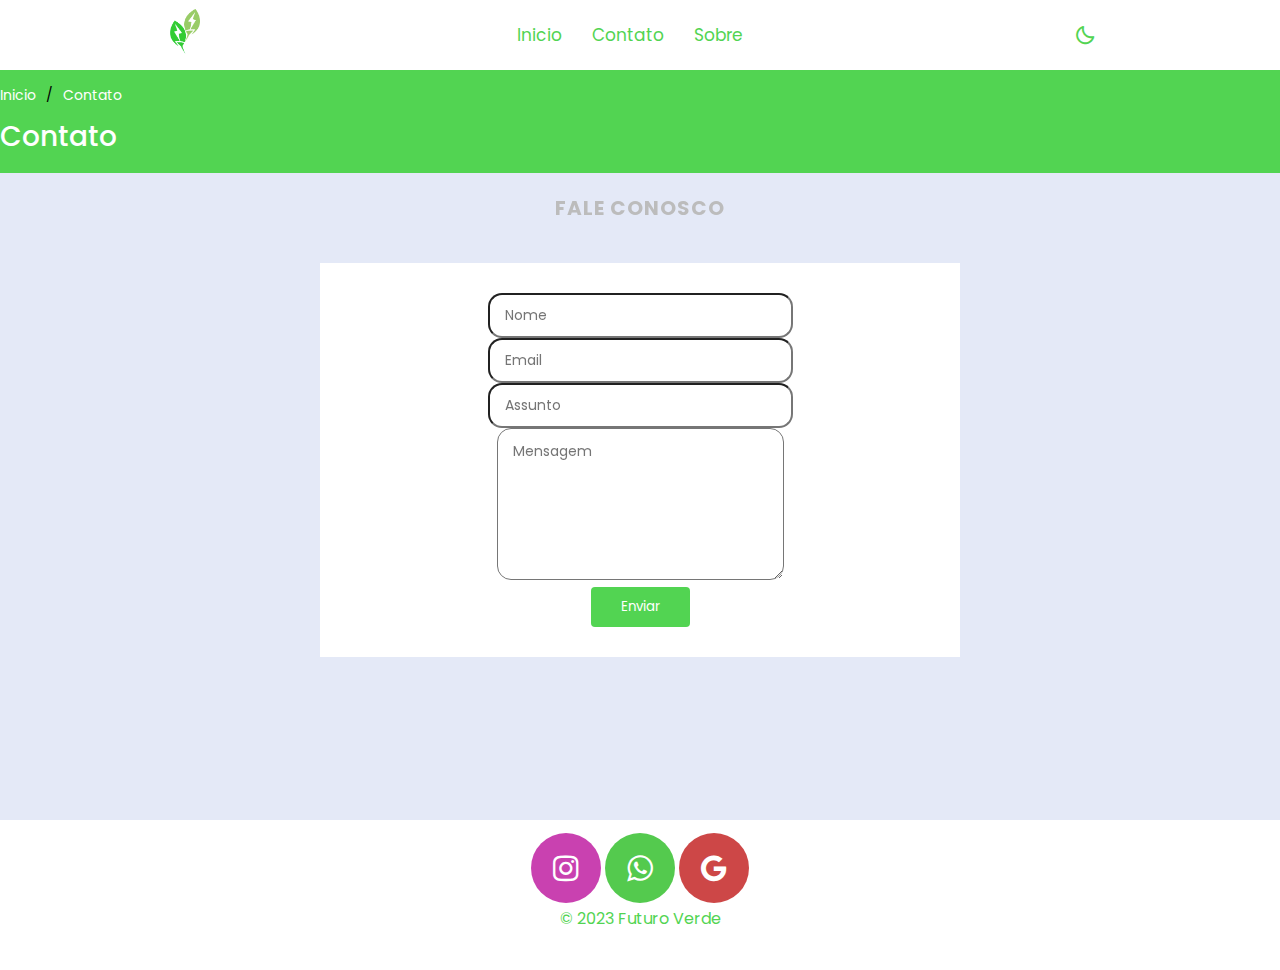
==== pages/contato.html @ 51e7dca3 "feat: create site" ====
<!DOCTYPE html>
<html lang="pt-br">

<head>
  <meta charset="UTF-8">
  <meta http-equiv="X-UA-Compatible" content="IE=edge">
  <meta name="viewport" content="width=device-width, initial-scale=1.0">
  <title>Futuro Verde e Energia</title>

  <!-- ===== Boxicons CSS ===== -->
  <link href='https://unpkg.com/boxicons@2.1.1/css/boxicons.min.css' rel='stylesheet'>
  <!-- Jquery -->
  <script src="project/js/jquery-3.6.0.min.js"></script>
  <!-- Bootstrap -->
  <link href="https://cdn.jsdelivr.net/npm/bootstrap@5.1.3/dist/css/bootstrap.min.css" rel="stylesheet"
    integrity="sha384-1BmE4kWBq78iYhFldvKuhfTAU6auU8tT94WrHftjDbrCEXSU1oBoqyl2QvZ6jIW3" crossorigin="anonymous">
  <link rel="shortcut icon" href="../project/img/favicon.ico" type="image/x-icon">

  <!-- Vendor CSS Files -->
  <link href="https://unpkg.com/aos@2.3.1/dist/aos.css" rel="stylesheet">
  <link href="../project/vendor/bootstrap-icons/bootstrap-icons.css" rel="stylesheet">
  <link rel="stylesheet" href="https://cdnjs.cloudflare.com/ajax/libs/font-awesome/4.7.0/css/font-awesome.min.css">

  <link rel="stylesheet" href="../project/css/style.css">
</head>

<body>

  <header>
    <nav>
      <div class="nav-bar">
        <i class='bx bx-menu abrirMenu'></i>
        <span class="logo navLogo"><a href="../index.html">
            <img src="../project/img/icon.png" alt="" width="30" height="45">
          </a></span>

        <div class="menu">
          <div class="logo-toggle">
            <span class="logo"><a href="../index.html">Futuro Verde e Energia</a></span>
            <i class='bx bx-x fecharMenu'></i>
          </div>

          <ul class="nav-links">
            <li><a href="../index.html">Inicio</a></li>
            <li><a href="contato.html">Contato</a></li>
            <li><a href="sobre.html">Sobre</a></li>
          </ul>
        </div>

        <div class="darkLight">
          <div class="dark-light">
            <i class='bx bx-moon moon'></i>
            <i class='bx bx-sun sun'></i>
          </div>
        </div>
      </div>
    </nav>
  </header>

  <main id="main">
    <!-- ======= toptext ======= -->
    <section class="toptext py-4">
      <div class="container">
        <ol>
          <li><a href="../index.html">Inicio</a></li>
          <li>Contato</li>
        </ol>
        <h2>Contato</h2>
      </div>
    </section><!-- End toptext -->

    <!-- ======= contato Section ======= -->
    <section id="contato" class="contato">

      <div class="container" data-aos="fade-up">

        <header class="section-header">
          <h2>Fale Conosco</h2>
        </header>

        <div class=form-contato>
          <form action="https://formsubmit.co/samarassk@gmail.com" method="post" class="email-form">
            <div class="row gy-4">

              <div class="col-md-6">
                <input type="text" name="name" class="form-control" placeholder="Nome" required>
              </div>

              <div class="col-md-6 ">
                <input type="email" class="form-control" name="email" placeholder="Email" required>
              </div>

              <div class="col-md-12">
                <input type="text" class="form-control" name="subject" placeholder="Assunto" required>
              </div>

              <div class="col-md-12">
                <textarea class="form-control" name="message" rows="6" placeholder="Mensagem" required></textarea>
              </div>

              <div class="col-md-12 text-center">
                <button type="submit">Enviar</button>
              </div>
            </div>
          </form>
        </div>

      </div>
    </section><!-- End contato Section -->
  </main>

  <footer class="footer-page">
    <div class="footer-center">
      <a href="https://www.instagram.com/futuroverdeenergia/" class="fa fa-instagram "></a>
      <a href="https://api.whatsapp.com/message/52DOSHR5R3FQA1?autoload=1&app_absent=0" class="fa fa-whatsapp "></a>
      <a href="mailto:fverdeenergia@gmailcom" class="fa fa-google "></a>
      <p class="text-center nav-link">© 2023 Futuro Verde</p>
    </div>
    </div>
  </footer>

  <a href="#" class="back-to-top d-flex align-items-center justify-content-center"><i
      class="bi bi-arrow-up-short"></i></a>

  <!-- Vendor JS Files -->
  <script src="https://unpkg.com/aos@2.3.1/dist/aos.js"></script>

  <script src="https://cdn.jsdelivr.net/npm/@popperjs/core@2.10.2/dist/umd/popper.min.js"
    integrity="sha384-7+zCNj/IqJ95wo16oMtfsKbZ9ccEh31eOz1HGyDuCQ6wgnyJNSYdrPa03rtR1zdB"
    crossorigin="anonymous"></script>
  <script src="https://cdn.jsdelivr.net/npm/bootstrap@5.1.3/dist/js/bootstrap.min.js"
    integrity="sha384-QJHtvGhmr9XOIpI6YVutG+2QOK9T+ZnN4kzFN1RtK3zEFEIsxhlmWl5/YESvpZ13"
    crossorigin="anonymous"></script>
  <script src="../project/js/navbar.js"></script>
  <script src="../project/js/script.js"></script>

</body>

</html>
---- project/css/style.css ----
@import url('https://fonts.googleapis.com/css2?family=Montserrat&family=Poppins&display=swap');
*{
  margin: 0;
  padding: 0;
  box-sizing: border-box;
  font-family: 'Montserrat', sans-serif;
  font-family: 'Poppins', sans-serif;
  transition: all 0.4s ease;;
}
a{
  text-decoration: none;
}
:root{
  scroll-behavior: smooth;
  --body-color: #E4E9F7;
  --nav-color: #ffffff;
  --cor-primaria: #52d452;
  --cor-primaria-hover: #52d452;
  --cor-fundo: #FFF ;
  --nav-text-color: #52d452;
  --side-nav: #010718;
  --text-color: #000;
  --title-color: #000;
  --icon-color: #52d452;
  --white-black: #fff
}
body{
  background-color: var(--body-color);
}
body.dark{
  --body-color: #18191A;
  --nav-color: #242526;
  --cor-primaria: #52d452;
  --cor-primaria-hover: #002323;
  --cor-fundo: #242526;
  --nav-text-color: #52d452;
  --side-nav: #242526;
  --text-color: #ccc;
  --title-color: #FFF;
  --icon-color: #52d452;
  --white-black: #000;
}
body::-webkit-scrollbar {
  width: 15px;
}
body::-webkit-scrollbar-track {
  background: var(--cor-fundo);
}
body::-webkit-scrollbar-thumb {
  background-color: var(--cor-primaria);
  border-radius: 20px;
  border: 3px solid var(--white-black);
}
footer {
  background-color: var(--nav-color);
}
footer.footer-page {
  margin-top: 10.2rem;
  height: 150px;
}
footer .footer-center {
  text-align: center;
  position: relative;
  padding: 10px;
}
.nav-link{
  color: var(--nav-text-color);
}
.nav-link:hover{
  color: var(--cor-primaria-hover);
}
.back-to-top {
  position: fixed;
  visibility: hidden;
  opacity: 0;
  right: 15px;
  bottom: 15px;
  z-index: 996;
  background: var(--cor-primaria);
  width: 40px;
  height: 40px;
  border-radius: 50px;
  transition: all 0.4s;
}
.back-to-top i {
  font-size: 28px;
  color: #fff;
  line-height: 0;
}
.back-to-top:hover {
  background: var(--cor-primaria-hover);
  color: #fff;
}
.back-to-top.active {
  visibility: visible;
  opacity: 1;
}
nav{
  position: fixed;
  top: 0;
  left: 0;
  height: 70px;
  width: 100%;
  background-color: var(--nav-color);
  z-index: 100;
}
body.dark nav{
  border: 1px solid #393838;
}
nav .nav-bar{
  position: relative;
  height: 100%;
  max-width: 1000px;
  width: 100%;
  background-color: var(--nav-color);
  margin: 0 auto;
  padding: 0 30px;
  display: flex;
  align-items: center;
  justify-content: space-between;
}
nav .nav-bar .abrirMenu{
  color: var(--nav-text-color);
  font-size: 25px;
  padding: 5px;
  cursor: pointer;
  display: none;
}
.menu .logo-toggle{
  display: none;
}
.nav-bar .nav-links{
  display: flex;
  align-items: center;
}
.nav-bar .nav-links li{
  margin: 0 5px;
  list-style: none;
}
.nav-links li a{
  position: relative;
  font-size: 17px;
  font-weight: 400;
  color: var(--nav-text-color);
  text-decoration: none;
  padding: 10px;
}
.nav-links li a::before{
  content: '';
  position: absolute;
  left: 50%;
  bottom: 0;
  transform: translateX(-50%);
  height: 6px;
  width: 10px;
  border-radius: 50%;
  background-color: var(--nav-text-color);
  opacity: 0;
  transition: all 0.3s ease;
}
.nav-links li:hover a::before{
  opacity: 1;
}
.nav-bar .darkLight{
  display: flex;
  align-items: center;
}
.darkLight .dark-light{
  height: 40px;
  width: 40px;
  display: flex;
  align-items: center;
  justify-content: center;
  margin: 0 5px;
}
.dark-light i{
  position: absolute;
  color: var(--nav-text-color);
  font-size: 22px;
  cursor: pointer;
  transition: all 0.3s ease;
}
.dark-light i.sun{
  opacity: 0;
  pointer-events: none;
}
.dark-light.active i.sun{
  opacity: 1;
  pointer-events: auto;
}
.dark-light.active i.moon{
  opacity: 0;
  pointer-events: none;
}
#banner {
  width: 100%;
  height: 60vh;
  background: url("../img/solar-plate.jpg") center center no-repeat;
  background-attachment: fixed;
  background-size: cover;
  position: relative;
  z-index: 1;
  padding: 0;
  margin-bottom: -120px;
}
#banner:before {
  content: "";
  position: absolute;
  bottom: 0;
  top: 0;
  left: 0;
  right: 0;
}
#banner .logos{
  background-color: #ffffffcb;
  width: 900px;
  height: 300px;
  background-position: center;
  background-repeat: no-repeat;
  background-size: cover;
  position: center;
}
#banner .saiba-mais-icon {
  font-size: 24px;
  background: var(--cor-primaria);
  padding: 14px;
  color: #fff;
  border-radius: 50px;
  position: relative;
  z-index: 5;
  box-shadow: 10px 2px 15px rgba(0, 0, 0, 0.1);
}
#banner .btn-saiba-mais {
  font-family: "Raleway", sans-serif;
  font-weight: 400;
  font-size: 16px;
  letter-spacing: 1px;
  display: inline-block;
  transition: 0.5s;
  margin-left: -10px;
  padding: 8px 26px 8px 26px;
  color: #fff;
  background: var(--cor-primaria);
  border-radius: 0 50px 50px 0;
  position: relative;
  z-index: 4;
}
#banner .btn-saiba-mais:hover {
  background: var(--cor-primaria-hover);
}
.cards {
  padding: 0px 0px 30px 0px;
  position: relative;
  z-index: 3;
}
.cards .icon-boxes .icon-box {
  text-align: center;
  border-radius: 50px;
  background: var(--cor-fundo);
  box-shadow: 0px 2px 15px rgba(0, 0, 0, 0.1);
  padding: 40px 30px;
  width: 95%;
}
.cards .icon-boxes .icon-box h4 {
  font-size: 20px;
  font-weight: 700;
  margin: 0 0 30px 0;
  color: var(--title-color);
}
.cards .icon-boxes .icon-box p {
  font-size: 15px;
  color: var(--text-color);
}
.section-header {
  text-align: center;
  padding-bottom: 40px;
  padding-top: 20px;
}
.section-header h2 {
  font-size:20px;
  letter-spacing: 1px;
  font-weight: 700;
  margin: 0;
  color:#bcbcbc;
  text-transform: uppercase;
}
.toptext {
  padding: 15px 0;
  background: var(--cor-primaria);
  min-height: 40px;
  margin-top: 70px;
  color: #fff;
}
.toptext h2 {
  font-size: 28px;
  font-weight: 500;
}
.toptext ol {
  display: flex;
  flex-wrap: wrap;
  list-style: none;
  padding: 0 0 10px 0;
  margin: 0;
  font-size: 14px;
}
.toptext ol a {
  color: #fff;
  transition: 0.3s;
}
.toptext ol a:hover {
  text-decoration: underline;
}
.toptext ol li + li {
  padding-left: 10px;
}
.toptext ol li + li::before {
  display: inline-block;
  padding-right: 10px;
  color: var(--text-color);
  content: "/";
}
.contato .info-box {
  color: var(--text-color);
  background: var(--cor-fundo);
  padding: 30px;
}
.contato .info-box i {
  font-size: 38px;
  line-height: 0;
  color: var(--cor-primaria);
}
.contato .info-box h3 {
  font-size: 20px;
  color: var(--cor-primaria);
  font-weight: 700;
  margin: 20px 0 10px 0;
}
.contato .info-box p {
  padding: 0;
  line-height: 24px;
  font-size: 14px;
  margin-bottom: 0;
}
.contato .email-form {
  background: var(--cor-fundo);
  padding: 30px;
  height: 100%;
}
.contato .email-form input, .contato .email-form textarea {
  border-radius: 14px;
  background-color: var(--cor-fundo);
  color: var(--text-color);
  box-shadow: none;
  font-size: 14px;
}
.contato .email-form input:focus, .contato .email-form textarea:focus {
  border-color: var(--cor-primaria);
}
.contato .email-form input {
  padding: 10px 15px;
}
.contato .email-form textarea {
  padding: 12px 15px;
}
.contato .email-form button[type=submit] {
  background: var(--cor-primaria);
  border: 0;
  padding: 10px 30px;
  color: var(--white-black);
  transition: 0.4s;
  border-radius: 4px;
}
.sobre h2{
  color: var(--cor-primaria);
}
.sobre p{
  color: var(--text-color);
  font-size: 20px;
}
.carousel-control-next, .carousel-control-prev {
  width: 24%;
  opacity: 100%;
}
@media (min-width: 1024px) {
  #banner {
    background-attachment: fixed;
  }
}
@media (max-width: 1024px), (max-height: 768px) {
  #banner {
    margin-bottom: -150px;
    height: 80vh;
  }
  .sobre img{
    max-width: 100%;
  }
}
@media (max-width: 768px) {
  .toptext {
    margin-top: 57px;
  }
  
  nav .nav-bar .abrirMenu{
    display: block;
  }

  .menu{
      position: fixed;
      height: 100%;
      width: 320px;
      left: -100%;
      top: 0;
      padding: 20px;
      background-color: var(--side-nav);
      z-index: 100;
      transition: all 0.4s ease;
  }

  nav.active .menu{
      left: -0%;
  }

  nav.active .nav-bar .navLogo a{
      opacity: 0;
      transition: all 0.3s ease;
  }

  .menu .logo-toggle{
      display: block;
      width: 100%;
      display: flex;
      align-items: center;
      justify-content: space-between;
  }

  .logo-toggle .fecharMenu{
      color: var(--nav-text-color);
      font-size: 24px;
      cursor: pointer;
  }

  .nav-bar .nav-links{
      flex-direction: column;
      padding-top: 30px;
  }

  .nav-links li a{
      display: block;
      margin-top: 20px;
  }

  #banner {
    height: 80vh;
  }
  #banner h1 {
    font-size: 28px;
    line-height: 36px;
  }
  #banner h2 {
    font-size: 18px;
    line-height: 24px;
    margin-bottom: 30px;
  }
}

@media (max-height: 640px) {
  #banner {
    height: 120vh;
  }
}
.fa {
  padding: 20px;
  font-size: 30px;
  width: 70px;
  text-align: center;
  position: center;
  background-position: center;
  margin: 3px 0px; 
  border-radius: 50%;
  position: relative;
}
.fa:hover {
    opacity: 0.7;
}
.fa::before{
  box-sizing: border-box;
  color: white;
}
.fa-instagram {
  background: #c941b0;
  color: white;
}
.fa-whatsapp {
  background: #54ca4e;
  color: white;
}
.fa-google {
  background: #cd4747;
  color: white;
}
.row {
  --bs-gutter-x: 1rem;
  --bs-gutter-y: 1rem;
}
.contato .form-contato{
  text-align: center;
  width: 50%;
  margin: 0 auto;
}
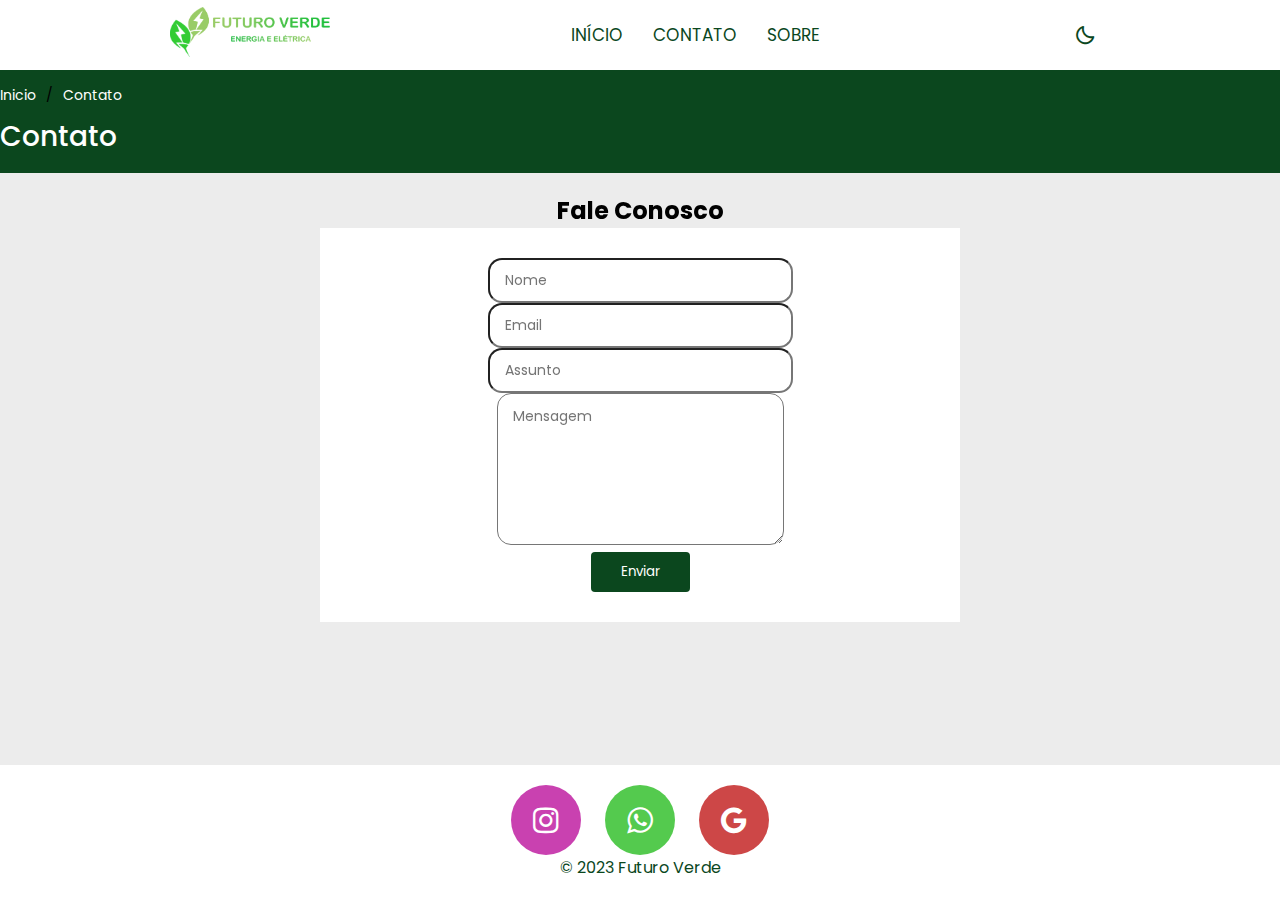
==== commit e44c6728: "refactor" ====
--- a/pages/contato.html
+++ b/pages/contato.html
@@ -31,7 +31,7 @@
       <div class="nav-bar">
         <i class='bx bx-menu abrirMenu'></i>
         <span class="logo navLogo"><a href="../index.html">
-            <img src="../project/img/icon.png" alt="" width="30" height="45">
+            <img src="../project/img/logo.png" alt="" width="160" height="50">
           </a></span>
 
         <div class="menu">
@@ -41,9 +41,9 @@
           </div>
 
           <ul class="nav-links">
-            <li><a href="../index.html">Inicio</a></li>
-            <li><a href="contato.html">Contato</a></li>
-            <li><a href="sobre.html">Sobre</a></li>
+            <li><a href="../index.html">INÍCIO</a></li>
+            <li><a href="contato.html">CONTATO</a></li>
+            <li><a href="sobre.html">SOBRE</a></li>
           </ul>
         </div>
 
@@ -109,15 +109,18 @@
     </section><!-- End contato Section -->
   </main>
 
+
   <footer class="footer-page">
     <div class="footer-center">
-      <a href="https://www.instagram.com/futuroverdeenergia/" class="fa fa-instagram "></a>
-      <a href="https://api.whatsapp.com/message/52DOSHR5R3FQA1?autoload=1&app_absent=0" class="fa fa-whatsapp "></a>
-      <a href="mailto:fverdeenergia@gmailcom" class="fa fa-google "></a>
+      <a href="https://www.instagram.com/futuroverdeenergia/" class="fa fa-instagram"></a>
+      <a href="https://api.whatsapp.com/message/52DOSHR5R3FQA1?autoload=1&app_absent=0" class="fa fa-whatsapp"></a>
+      <a href="mailto:fverdeenergia@gmailcom" class="fa fa-google"></a>
       <p class="text-center nav-link">© 2023 Futuro Verde</p>
     </div>
-    </div>
   </footer>
+
+  <script src="https://code.jquery.com/jquery-3.6.0.min.js"></script>
+  <script src="script.js"></script>
 
   <a href="#" class="back-to-top d-flex align-items-center justify-content-center"><i
       class="bi bi-arrow-up-short"></i></a>
--- a/project/css/style.css
+++ b/project/css/style.css
@@ -12,31 +12,34 @@
 }
 :root{
   scroll-behavior: smooth;
-  --body-color: #E4E9F7;
+  --body-color: #ececec;
   --nav-color: #ffffff;
-  --cor-primaria: #52d452;
-  --cor-primaria-hover: #52d452;
+  --cor-primaria: #0b471e;
+  --cor-primaria-hover: #a9e5a9;
   --cor-fundo: #FFF ;
-  --nav-text-color: #52d452;
-  --side-nav: #010718;
+  --nav-text-color: #0b471e;
+  --side-nav: #0b471e;
   --text-color: #000;
-  --title-color: #000;
   --icon-color: #52d452;
   --white-black: #fff
 }
 body{
+  margin: 0;
+  padding: 0;
+  display: flex;
+  flex-direction: column;
+  min-height: 100vh;
   background-color: var(--body-color);
 }
 body.dark{
-  --body-color: #18191A;
+  --body-color:#ececec;
   --nav-color: #242526;
-  --cor-primaria: #52d452;
-  --cor-primaria-hover: #002323;
+  --cor-primaria: #0b471e;
+  --cor-primaria-hover: #a9e5a9;
   --cor-fundo: #242526;
-  --nav-text-color: #52d452;
+  --nav-text-color: #2c5138;
   --side-nav: #242526;
-  --text-color: #ccc;
-  --title-color: #FFF;
+  --text-color: #000;
   --icon-color: #52d452;
   --white-black: #000;
 }
@@ -51,17 +54,33 @@
   border-radius: 20px;
   border: 3px solid var(--white-black);
 }
-footer {
-  background-color: var(--nav-color);
-}
-footer.footer-page {
-  margin-top: 10.2rem;
-  height: 150px;
-}
-footer .footer-center {
-  text-align: center;
-  position: relative;
-  padding: 10px;
+.content {
+    flex: 1;
+}
+
+.footer-page {
+    background-color: var(--nav-color);
+    color: white;
+    text-align: center;
+    padding: 20px;
+    position: fixed;
+    bottom: 0;
+    width: 100%;
+}
+
+.footer-center {
+    /* display: flex; */
+    justify-content: center;
+}
+
+.footer-center a {
+    margin: 0 10px;
+    color: white;
+    text-decoration: none;
+}
+
+.footer-center a:hover {
+    color: lightgrey;
 }
 .nav-link{
   color: var(--nav-text-color);
@@ -144,27 +163,12 @@
   color: var(--nav-text-color);
   text-decoration: none;
   padding: 10px;
-}
-.nav-links li a::before{
-  content: '';
-  position: absolute;
-  left: 50%;
-  bottom: 0;
-  transform: translateX(-50%);
-  height: 6px;
-  width: 10px;
-  border-radius: 50%;
-  background-color: var(--nav-text-color);
-  opacity: 0;
-  transition: all 0.3s ease;
-}
-.nav-links li:hover a::before{
-  opacity: 1;
-}
-.nav-bar .darkLight{
-  display: flex;
-  align-items: center;
-}
+  transition: color 0.3s ease; 
+}
+.nav-links li a:hover {
+  color: #70f570; 
+}
+
 .darkLight .dark-light{
   height: 40px;
   width: 40px;
@@ -192,96 +196,66 @@
   opacity: 0;
   pointer-events: none;
 }
-#banner {
-  width: 100%;
-  height: 60vh;
-  background: url("../img/solar-plate.jpg") center center no-repeat;
-  background-attachment: fixed;
-  background-size: cover;
-  position: relative;
-  z-index: 1;
-  padding: 0;
-  margin-bottom: -120px;
-}
-#banner:before {
-  content: "";
-  position: absolute;
-  bottom: 0;
-  top: 0;
-  left: 0;
-  right: 0;
-}
-#banner .logos{
-  background-color: #ffffffcb;
-  width: 900px;
-  height: 300px;
-  background-position: center;
-  background-repeat: no-repeat;
-  background-size: cover;
-  position: center;
-}
-#banner .saiba-mais-icon {
-  font-size: 24px;
-  background: var(--cor-primaria);
-  padding: 14px;
-  color: #fff;
-  border-radius: 50px;
-  position: relative;
-  z-index: 5;
-  box-shadow: 10px 2px 15px rgba(0, 0, 0, 0.1);
-}
-#banner .btn-saiba-mais {
-  font-family: "Raleway", sans-serif;
-  font-weight: 400;
-  font-size: 16px;
-  letter-spacing: 1px;
-  display: inline-block;
-  transition: 0.5s;
-  margin-left: -10px;
-  padding: 8px 26px 8px 26px;
-  color: #fff;
-  background: var(--cor-primaria);
-  border-radius: 0 50px 50px 0;
-  position: relative;
-  z-index: 4;
-}
-#banner .btn-saiba-mais:hover {
-  background: var(--cor-primaria-hover);
-}
-.cards {
-  padding: 0px 0px 30px 0px;
-  position: relative;
-  z-index: 3;
-}
-.cards .icon-boxes .icon-box {
-  text-align: center;
-  border-radius: 50px;
-  background: var(--cor-fundo);
-  box-shadow: 0px 2px 15px rgba(0, 0, 0, 0.1);
-  padding: 40px 30px;
-  width: 95%;
-}
-.cards .icon-boxes .icon-box h4 {
-  font-size: 20px;
-  font-weight: 700;
-  margin: 0 0 30px 0;
-  color: var(--title-color);
-}
-.cards .icon-boxes .icon-box p {
-  font-size: 15px;
-  color: var(--text-color);
+
+.carousel{
+  top: 70px;
+}
+.card {
+  border: none;
+  background-color: #fff;
+  border-radius: 15px;
+  box-shadow: 0 4px 6px rgba(0, 0, 0, 0.1);
+  transition: box-shadow 0.3s ease;
+}
+
+.card {
+  border: none;
+  background-color: #fff;
+  border-radius: 15px;
+  box-shadow: 0 4px 6px rgba(0, 0, 0, 0.1);
+  transition: box-shadow 0.3s ease;
+  width: 265px; /* Largura específica para corresponder à largura da imagem */
+}
+
+.card:hover {
+  box-shadow: 0 8px 12px rgba(0, 0, 0, 0.1);
+}
+
+.card-img-top {
+  height: 176px; /* Altura específica para a imagem */
+  width: 265px; /* Largura específica para a imagem */
+  object-fit: cover;
+  border-top-left-radius: 15px;
+  border-top-right-radius: 15px;
+}
+
+.card-title {
+  font-size: 16px; /* Tamanho do título */
+  font-weight: bold;
+  margin-top: 10px;
+}
+
+.btn-primary {
+  background-color: #0b471e;
+  border-color: #0b471e;
+
+}
+
+.btn-primary:hover {
+  background-color: #5cc075;
+  border-color: #5cc075;
 }
 .section-header {
   text-align: center;
-  padding-bottom: 40px;
+  /* padding-bottom: 40px; */
   padding-top: 20px;
 }
-.section-header h2 {
-  font-size:20px;
+.section-header h4 {
+  font-size:40px;
   letter-spacing: 1px;
   font-weight: 700;
   margin: 0;
-  color:#bcbcbc;
+  color:#4b4949;
   text-transform: uppercase;
 }
 .toptext {
@@ -377,20 +351,8 @@
   color: var(--text-color);
   font-size: 20px;
 }
-.carousel-control-next, .carousel-control-prev {
-  width: 24%;
-  opacity: 100%;
-}
-@media (min-width: 1024px) {
-  #banner {
-    background-attachment: fixed;
-  }
-}
-@media (max-width: 1024px), (max-height: 768px) {
-  #banner {
-    margin-bottom: -150px;
-    height: 80vh;
-  }
+@media (max-width: 1024px), (max-height: 400px) {
+
   .sobre img{
     max-width: 100%;
   }
@@ -399,7 +361,13 @@
   .toptext {
     margin-top: 57px;
   }
-  
+
+  .containerr{
+    width: 1500px;
+    height: 800px;
+    padding: 0px 0px 60px 20px;
+
+}
   nav .nav-bar .abrirMenu{
     display: block;
   }
@@ -449,24 +417,6 @@
       margin-top: 20px;
   }
 
-  #banner {
-    height: 80vh;
-  }
-  #banner h1 {
-    font-size: 28px;
-    line-height: 36px;
-  }
-  #banner h2 {
-    font-size: 18px;
-    line-height: 24px;
-    margin-bottom: 30px;
-  }
-}
-
-@media (max-height: 640px) {
-  #banner {
-    height: 120vh;
-  }
 }
 .fa {
   padding: 20px;
@@ -506,4 +456,4 @@
   text-align: center;
   width: 50%;
   margin: 0 auto;
-}
+}